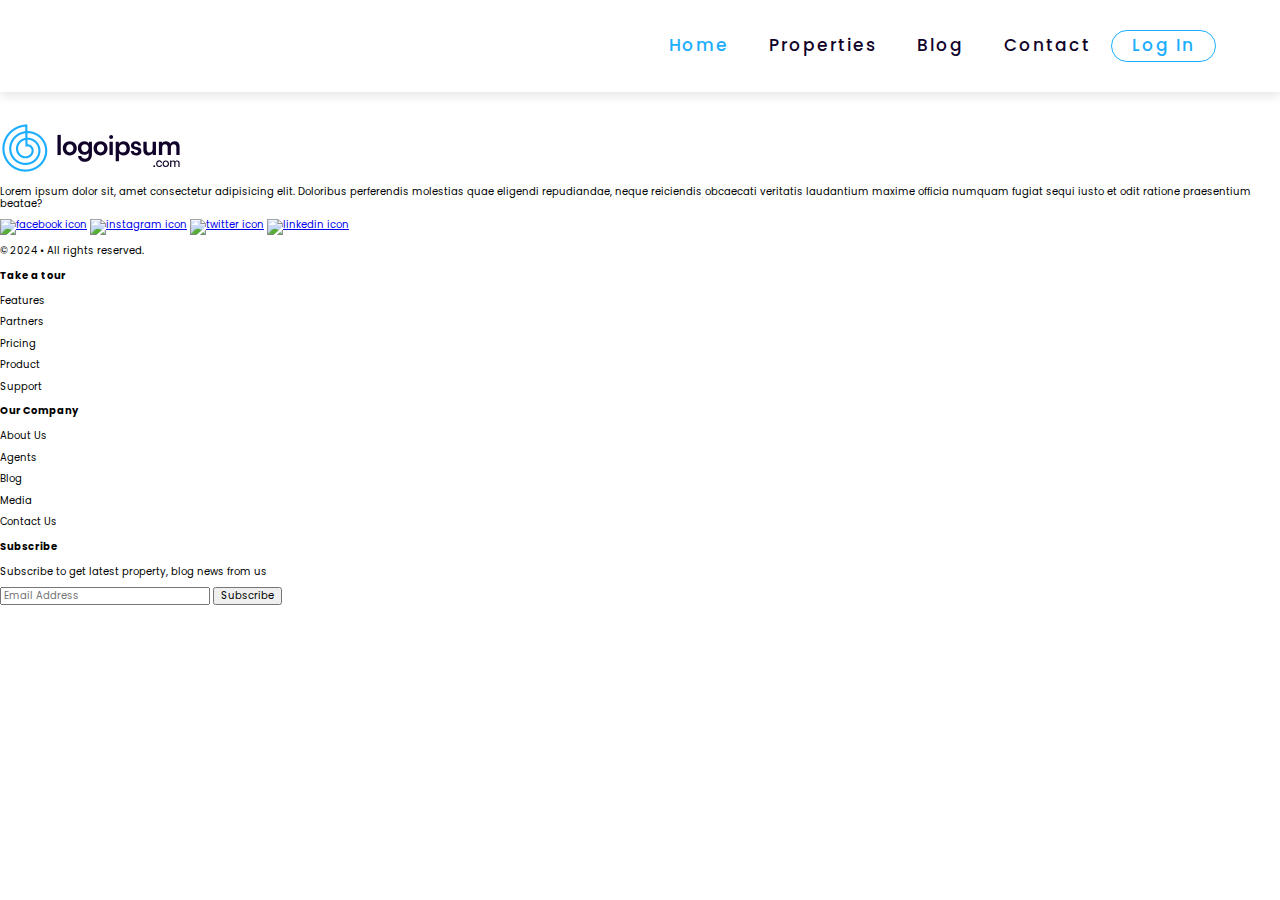
==== blog.html @ 816be2d3 "add blog.html & blog.css" ====
<!DOCTYPE html>
<html lang="en">
  <head>
    <meta charset="UTF-8" />
    <meta name="viewport" content="width=device-width, initial-scale=1.0" />
    <title>Home</title>
    <link rel="stylesheet" href="styles.css" />
    <link rel="stylesheet" href="normalize.css" />
  </head>

  <body>
    <header class="header-content">
      <div class="header-container">
        <div class="logo">
          <a href="home.html">
            <img src="images/home/logo.svg" alt="" class="logo-img" />
          </a>
        </div>
        <nav class="navbar">
          <a class="active">Home</a>
          <a href="properties.html">Properties</a>
          <a href="blog.html">Blog</a>
          <a href="contact.html">Contact</a>
          <a class="login" href="login.html">Log In</a>
        </nav>
      </div>
    </header>

    

    <footer>
      <div class="first-side">
        <img class="footer-logo" src="images/home/Logo.svg" alt="logo image" />
        <p>
          Lorem ipsum dolor sit, amet consectetur adipisicing elit. Doloribus
          perferendis molestias quae eligendi repudiandae, neque reiciendis
          obcaecati veritatis laudantium maxime officia numquam fugiat sequi
          iusto et odit ratione praesentium beatae?
        </p>
        <div class="social-icons">
          <a href="https://www.facebook.com"
            ><img src="images/home/Facebook - Original.png" alt="facebook icon"
          /></a>
          <a href="https://www.instagram.com"
            ><img
              src="images/home/Instagram - Original.png"
              alt="instagram icon"
          /></a>
          <a href="https://www.twitter.com"
            ><img src="images/home/Twitter - Original.png" alt="twitter icon"
          /></a>
          <a href="https://www.linkedin.com"
            ><img src="images/home/LinkedIn - Original.png" alt="linkedin icon"
          /></a>
        </div>
        <p class="copyright">&copy; 2024 &#8226; All rights reserved.</p>
      </div>

      <div class="column">
        <h4>Take a tour</h4>
        <p>Features</p>
        <p>Partners</p>
        <p>Pricing</p>
        <p>Product</p>
        <p>Support</p>
      </div>

      <div class="column">
        <h4>Our Company</h4>
        <p>About Us</p>
        <p>Agents</p>
        <p>Blog</p>
        <p>Media</p>
        <p>Contact Us</p>
      </div>

      <div class="right-side">
        <h4>Subscribe</h4>
        <p>Subscribe to get latest property, blog news from us</p>
        <form action="#">
          <div class="form-box">
            <input type="email" placeholder="Email Address" />
            <button type="submit">Subscribe</button>
          </div>
        </form>
      </div>
    </footer>
  </body>
</html>
---- styles.css ----
@import url('https://fonts.googleapis.com/css2?family=Roboto:ital,wght@0,100;0,300;0,400;0,500;0,700;0,900;1,100;1,300;1,400;1,500;1,700;1,900&display=swap');
@import url('https://fonts.googleapis.com/css2?family=Poppins:ital,wght@0,100;0,200;0,300;0,400;0,500;0,600;0,700;0,800;0,900;1,100;1,200;1,300;1,400;1,500;1,600;1,700;1,800;1,900&family=Roboto:ital,wght@0,100;0,300;0,400;0,500;0,700;0,900;1,100;1,300;1,400;1,500;1,700;1,900&display=swap');
@import url('https://fonts.googleapis.com/css2?family=Open+Sans:ital,wght@0,300..800;1,300..800&family=Poppins:ital,wght@0,100;0,200;0,300;0,400;0,500;0,600;0,700;0,800;0,900;1,100;1,200;1,300;1,400;1,500;1,600;1,700;1,800;1,900&family=Roboto:ital,wght@0,100;0,300;0,400;0,500;0,700;0,900;1,100;1,300;1,400;1,500;1,700;1,900&display=swap');

body {
  font-family: Poppins, 'Open sans', Roboto, sans-serif;
  font-size: 10px;
}

/* Header style */

header {
  padding: 20px 0;
  box-shadow: 0 4px 10px rgba(0, 0, 0, 0.1);
  margin-bottom: 3em;
}

.header-container {
  width: 90%;
  /* background-color: lightblue; */
  padding: 10px;
  margin: 0 auto;
  display: flex;
  justify-content: space-between;
  align-items: center;
}

.logo {
  /* background-color: lightblue; */
  display: inline;
}

/* .logo-img {
  width: 40%;
  margin-right: 10px;
}

.logo-name {
  font-size: 2.8em;
  font-weight: bold;
} */

header a {
  text-decoration: none;
  color: #110229;
  cursor: pointer;
  font-weight: 600;
  letter-spacing: 2px;
}

nav {
  display: flex;
  justify-content: space-between;
  align-items: center;
}

nav a {
  padding: 5px 20px;
  font-size: 1.7em;
  font-weight: 500;
}

.active {
  color: #1DAEFF;
}

.login {
  border: 1px solid #1DAEFF;
  border-radius: 25px;
  color:#1DAEFF;
}

.login:hover {
  background-color: #1DAEFF;
  color: white;
}


/* Hero section styling */

.hero {margin-bottom: 3em}

.background-img {
  position: relative;
  left: 10%;
  right: 10%;
  /* border: 1px solid black; */
}

.content {
  position: absolute;
  /* border: 1px solid blue; */
  top: 30%;
  left: 15%;
}

.text-content h1 {
  width: 70%;
  font-size: 5em;
  font-weight: bold;
  line-height: 1.4em;
  margin-bottom: 0.8em;
}

.text-content p {
  font-size: 2em;
  width: 50%;
  font-weight: 300;
  line-height: 1.6em;
  color: #585981;
  margin-bottom: 0.8em;
}

.btn-container {
  display: flex;
  gap: 2px;
}


.menu-item {
  padding: 7px 20px;
  font-size: 1.5em;
  font-weight: 500;
  background-color: unset;
  border: none; 
  border-top-left-radius: 15px;
  border-top-right-radius: 15px;
  color: #8F90A6;
  cursor: pointer;
}

.menu-item:hover {
  background-color: white;
  color: #110229;
}

.menu-item.active {
  background-color: #FFF;
  color: #110229;
}

.search-fields {
  display: flex;
  flex-direction: row;
  justify-content: space-between;
  gap: 2em;
  background-color: #FFF;
  opacity: 0.9;
  padding: 15px;
  border-top-right-radius: 20px;
  border-bottom-left-radius: 20px;
  border-bottom-right-radius: 20px;
  margin-bottom: 10px;
}

.search-item {
  display: flex;
  flex-direction: column;
  gap: 5px;
  color: black;
  font-weight: 600;
  border-right: 1px solid #DCDCEB
}

.search-item label{
  font-weight: 600;
  font-size: 1.4em;
}

#location, #property-type, #price-range {
  border: none;
  padding: 5px 10px;
  border-radius: 7px;
  background-color: unset;
  font-size: 1.4em
}

#location option, #property-type option, #price-range option{
  color: #8F90A6;
  background-color: white;
  font-weight: 500;
}

.search-btn {
  border: none;
  padding: 0;
  border-radius: 10px;
  cursor: pointer;
  margin-left: 8em;
}

/* Countries section styling */

.countries-sec {
  border: 1px solid;
  margin-bottom: 4em
}


h2 {
  font-size: 4em;
  font-weight: 600;
  text-align: center;
  border: 1px solid;
}

.countries {
  display: flex;
  gap: 3em;
  align-items: center;
  justify-content: center;
}

.country {
  position: relative;
}

/* .country img {
  position: relative;
} */

.country p {
  position: absolute;
  top: 8%;
  left: 40%;
  font-size: 2em;
  font-weight: 600;
}
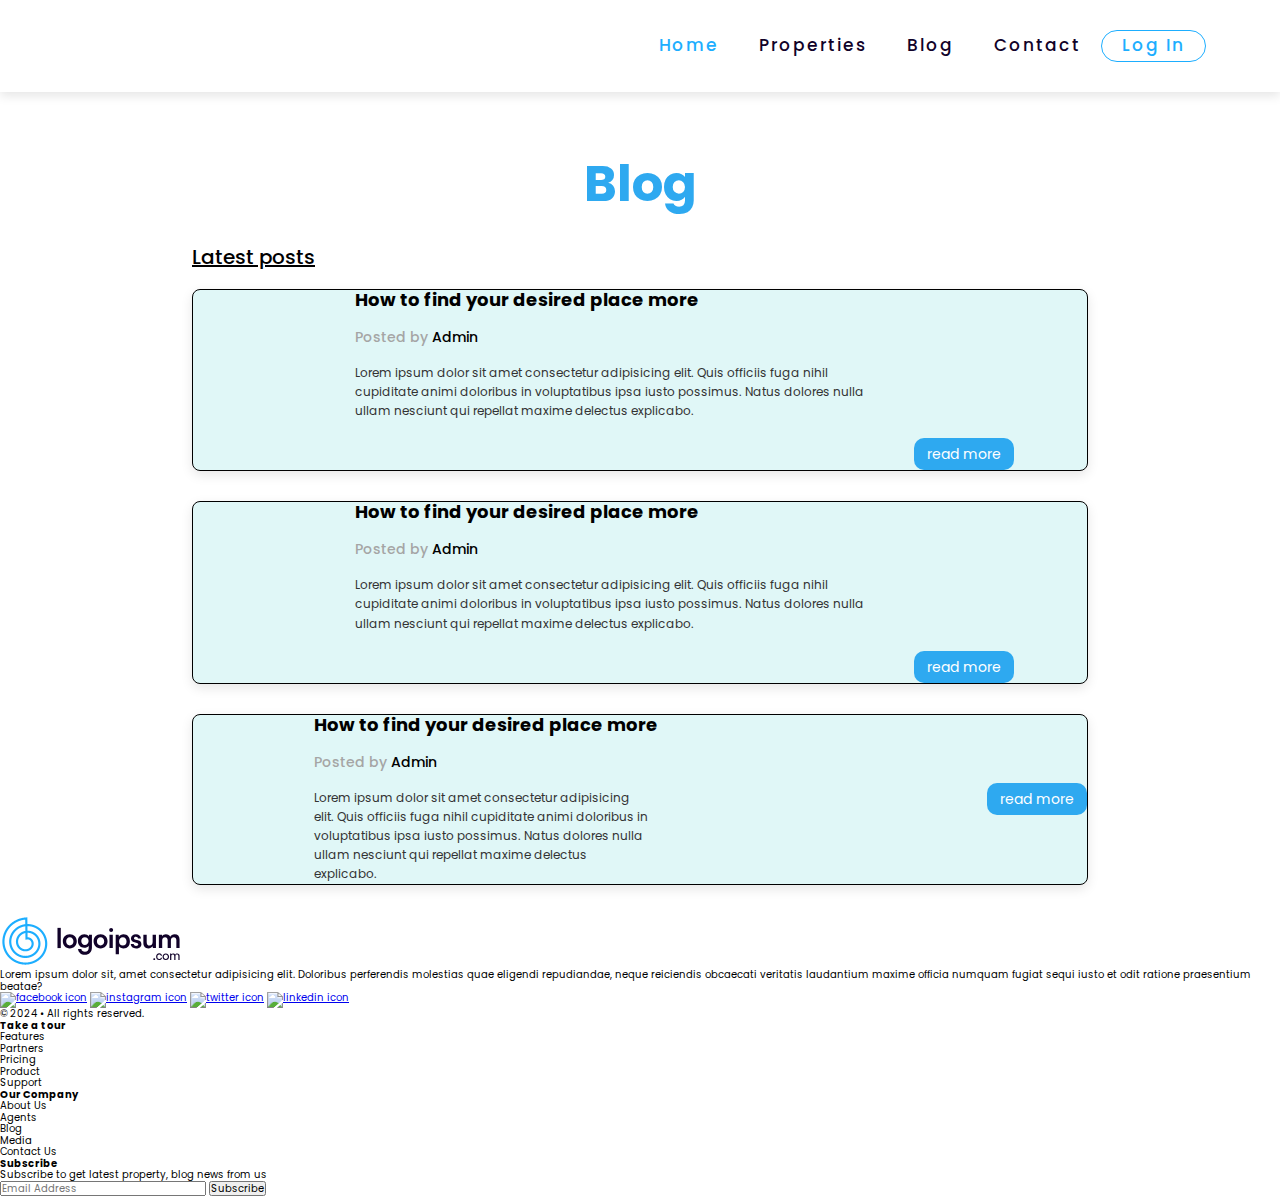
==== commit b6677088: "add blog page" ====
--- a/blog.html
+++ b/blog.html
@@ -3,9 +3,10 @@
   <head>
     <meta charset="UTF-8" />
     <meta name="viewport" content="width=device-width, initial-scale=1.0" />
-    <title>Home</title>
+    <title>Blog</title>
     <link rel="stylesheet" href="styles.css" />
     <link rel="stylesheet" href="normalize.css" />
+    <link rel="stylesheet" href="blog.css" />
   </head>
 
   <body>
@@ -26,7 +27,70 @@
       </div>
     </header>
 
-    
+    <main>
+      <section>
+        <h1>Blog</h1>
+        <div class="blog">
+          <p class="latest-posts">Latest posts</p>
+          <div class="blog-container">
+            <!-- <div class="img-container"> -->
+            <img class="blog-img" src="images/blog/blog1.png" alt="" />
+            <!-- </div> -->
+            <div class="blog-info">
+              <h4>How to find your desired place more</h4>
+              <p class="posted-by"><span>Posted by </span> Admin</p>
+              <p class="description">
+                Lorem ipsum dolor sit amet consectetur adipisicing elit. Quis
+                officiis fuga nihil cupiditate animi doloribus in voluptatibus
+                ipsa iusto possimus. Natus dolores nulla ullam nesciunt qui
+                repellat maxime delectus explicabo.
+              </p>
+              <div class="button">
+                <button>read more</button>
+              </div>
+            </div>
+          </div>
+
+          <div class="blog-container">
+            <!-- <div class="img-container"> -->
+            <img class="blog-img" src="images/blog/blog1.png" alt="" />
+            <!-- </div> -->
+            <div class="blog-info">
+              <h4>How to find your desired place more</h4>
+              <p class="posted-by"><span>Posted by </span> Admin</p>
+              <p class="description">
+                Lorem ipsum dolor sit amet consectetur adipisicing elit. Quis
+                officiis fuga nihil cupiditate animi doloribus in voluptatibus
+                ipsa iusto possimus. Natus dolores nulla ullam nesciunt qui
+                repellat maxime delectus explicabo.
+              </p>
+              <div class="button">
+                <button>read more</button>
+              </div>
+            </div>
+          </div>
+
+          <div class="blog-container">
+            <!-- <div class="img-container"> -->
+            <img class="blog-img" src="images/blog/blog1.png" alt="" />
+            <!-- </div> -->
+            <div class="blog-info">
+              <h4>How to find your desired place more</h4>
+              <p class="posted-by"><span>Posted by </span> Admin</p>
+              <p class="description">
+                Lorem ipsum dolor sit amet consectetur adipisicing elit. Quis
+                officiis fuga nihil cupiditate animi doloribus in voluptatibus
+                ipsa iusto possimus. Natus dolores nulla ullam nesciunt qui
+                repellat maxime delectus explicabo.
+              </p>
+            </div>
+            <div class="button">
+              <button>read more</button>
+            </div>
+          </div>
+        </div>
+      </section>
+    </main>
 
     <footer>
       <div class="first-side">
--- a/blog.css
+++ b/blog.css
@@ -0,0 +1,103 @@
+* {
+  margin: 0;
+  padding: 0;
+  box-sizing: border-box;
+}
+
+
+section {
+  display: flex;
+  flex-direction: column;
+  justify-content: center;
+  align-items: center;
+}
+
+.blog {
+  width: 70vw;
+}
+
+ h1 {
+  font-size: 5em;
+  text-align: center;
+  color: #2EA9F0;
+}
+
+.latest-posts {
+  font-size: 2em;
+  font-weight: 500;
+  margin-bottom: 1em;
+  text-decoration: underline;
+}
+
+.blog-container {
+  border: 1px solid;
+  border-radius: 8px;
+  display: flex;
+  justify-content: center;
+  align-items: center;
+  background-color: #e0f7f7;
+  box-shadow: 0 4px 12px rgba(0, 0, 0, 0.1);
+  margin-bottom: 3em;
+}
+
+/* .img-container {
+  width: 20%;
+  height: auto;
+  border: 1px solid red;
+  padding: 10px;
+} */
+
+.blog-container img {
+  width: 25%;
+  height: auto;
+  margin: 20px;
+  object-fit: cover
+}
+
+.blog-info {  
+  display: flex;
+  flex-direction: column;
+  justify-content: center;
+  align-items: start;
+  gap: 1.8em;
+  /* padding: 20px; */
+}
+
+.blog-info h4 {
+  font-size: 1.8em;
+}
+
+.posted-by {
+  font-size: 1.4em;
+  font-weight: 500;
+}
+
+.posted-by span {
+  color: #a5a5a5
+}
+
+.description {
+  width: 70%;
+  font-size: 1.2em;
+  font-weight: 400;
+  margin-right: 10px;
+  line-height: 1.6;
+  color: #333;
+}
+
+.button {
+  width: 90%;
+  display: flex;
+  justify-content: end;
+}
+
+.button button {
+  padding: 8px 13px;
+  font-size: 1.4em;
+  font-weight: 400;
+  background-color: #2EA9F0;
+  border: none;
+  border-radius: 10px;
+  color: white;
+  cursor: pointer
+}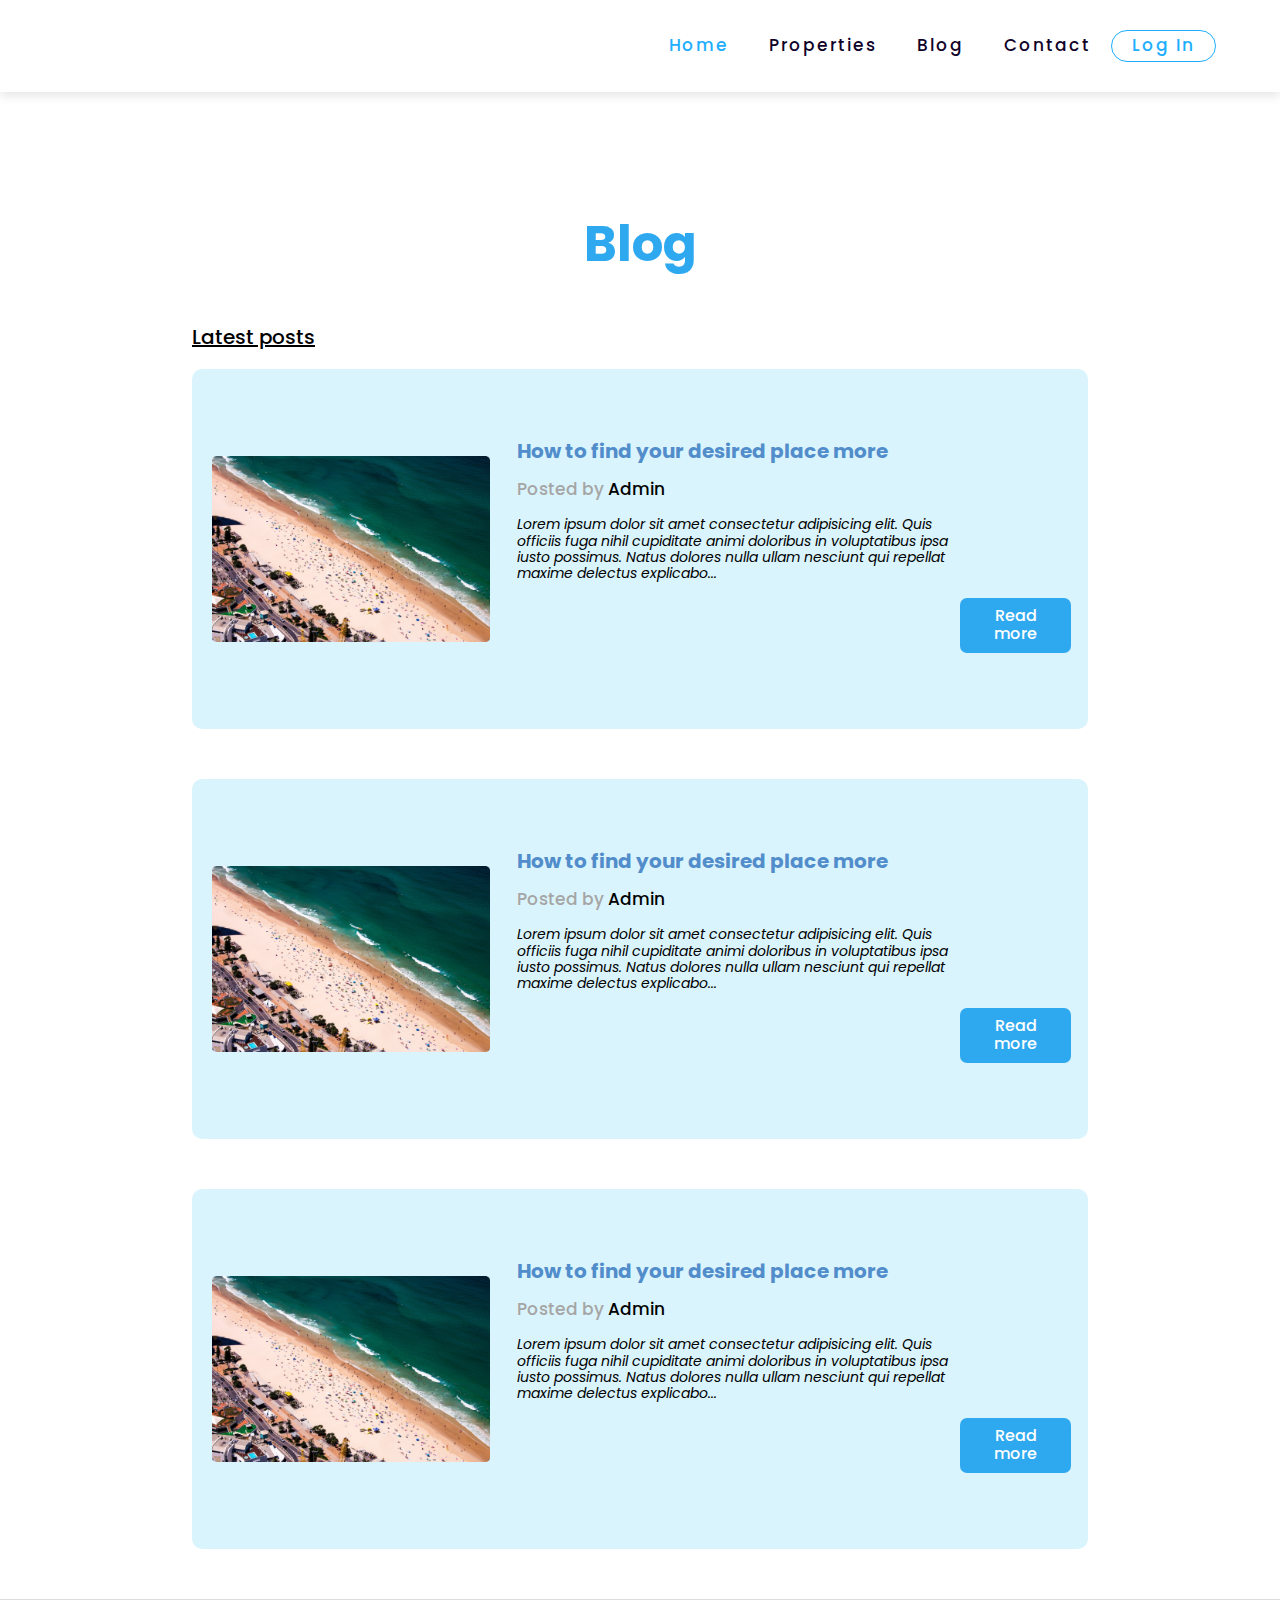
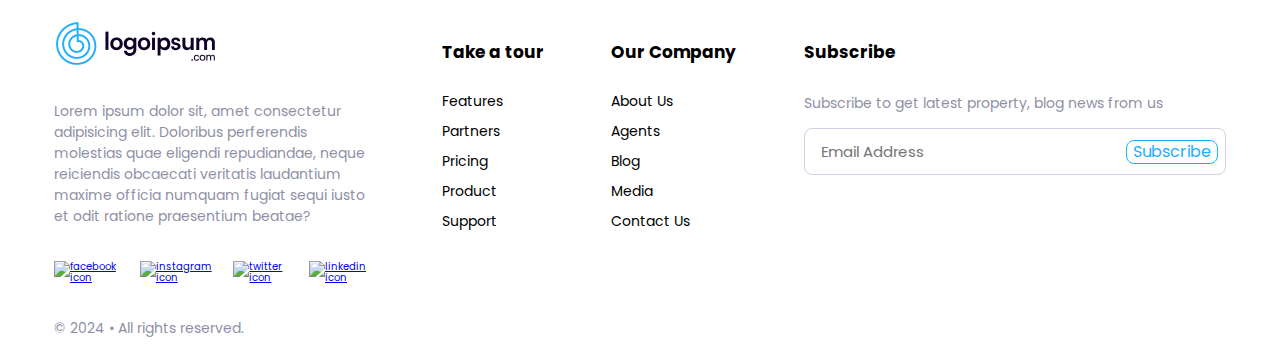
==== commit 58345468: "back" ====
--- a/blog.html
+++ b/blog.html
@@ -36,18 +36,16 @@
             <!-- <div class="img-container"> -->
             <img class="blog-img" src="images/blog/blog1.png" alt="" />
             <!-- </div> -->
-            <div class="blog-info">
-              <h4>How to find your desired place more</h4>
-              <p class="posted-by"><span>Posted by </span> Admin</p>
-              <p class="description">
+            <div class="blog-content">
+              <p class="blog-title">How to find your desired place more</p>
+              <p class="blog-author"><span>Posted by </span> Admin</p>
+              <p class="blog-description">
                 Lorem ipsum dolor sit amet consectetur adipisicing elit. Quis
                 officiis fuga nihil cupiditate animi doloribus in voluptatibus
                 ipsa iusto possimus. Natus dolores nulla ullam nesciunt qui
-                repellat maxime delectus explicabo.
+                repellat maxime delectus explicabo...
               </p>
-              <div class="button">
-                <button>read more</button>
-              </div>
+              <button>Read more</button>
             </div>
           </div>
 
@@ -55,18 +53,16 @@
             <!-- <div class="img-container"> -->
             <img class="blog-img" src="images/blog/blog1.png" alt="" />
             <!-- </div> -->
-            <div class="blog-info">
-              <h4>How to find your desired place more</h4>
-              <p class="posted-by"><span>Posted by </span> Admin</p>
-              <p class="description">
+            <div class="blog-content">
+              <p class="blog-title">How to find your desired place more</p>
+              <p class="blog-author"><span>Posted by </span> Admin</p>
+              <p class="blog-description">
                 Lorem ipsum dolor sit amet consectetur adipisicing elit. Quis
                 officiis fuga nihil cupiditate animi doloribus in voluptatibus
                 ipsa iusto possimus. Natus dolores nulla ullam nesciunt qui
-                repellat maxime delectus explicabo.
+                repellat maxime delectus explicabo...
               </p>
-              <div class="button">
-                <button>read more</button>
-              </div>
+              <button>Read more</button>
             </div>
           </div>
 
@@ -74,18 +70,16 @@
             <!-- <div class="img-container"> -->
             <img class="blog-img" src="images/blog/blog1.png" alt="" />
             <!-- </div> -->
-            <div class="blog-info">
-              <h4>How to find your desired place more</h4>
-              <p class="posted-by"><span>Posted by </span> Admin</p>
-              <p class="description">
+            <div class="blog-content">
+              <p class="blog-title">How to find your desired place more</p>
+              <p class="blog-author"><span>Posted by </span> Admin</p>
+              <p class="blog-description">
                 Lorem ipsum dolor sit amet consectetur adipisicing elit. Quis
                 officiis fuga nihil cupiditate animi doloribus in voluptatibus
                 ipsa iusto possimus. Natus dolores nulla ullam nesciunt qui
-                repellat maxime delectus explicabo.
+                repellat maxime delectus explicabo...
               </p>
-            </div>
-            <div class="button">
-              <button>read more</button>
+              <button>Read more</button>
             </div>
           </div>
         </div>
--- a/styles.css
+++ b/styles.css
@@ -12,7 +12,7 @@
 header {
   padding: 20px 0;
   box-shadow: 0 4px 10px rgba(0, 0, 0, 0.1);
-  margin-bottom: 3em;
+  margin-bottom: 10vh;
 }
 
 .header-container {
@@ -60,7 +60,7 @@
   font-weight: 500;
 }
 
-.active {
+.navbar .active {
   color: #1DAEFF;
 }
 
@@ -192,8 +192,8 @@
 /* Countries section styling */
 
 .countries-sec {
-  border: 1px solid;
-  margin-bottom: 4em
+  /* border: 1px solid; */
+  margin-bottom: 10vh;
 }
 
 
@@ -201,7 +201,7 @@
   font-size: 4em;
   font-weight: 600;
   text-align: center;
-  border: 1px solid;
+  /* border: 1px solid; */
 }
 
 .countries {
@@ -227,3 +227,242 @@
   font-weight: 600;
 }
 
+/* Recently add section styling */
+
+.recently-added {
+  /* border: 1px solid; */
+  display: flex;
+  flex-direction: column;
+  margin-left: 10%;
+  margin-right: 10%;
+
+  margin-bottom: 5em
+}
+
+.top {
+  display: inline-block;
+  border-bottom: 1px solid rgba(176, 166, 166, 0.2);
+}
+
+h3 {
+  display: inline-block;
+  font-size: 2.3em;
+  font-weight: 500;
+  margin-right: 45%;
+  /* background-color: lightblue; */
+}
+
+.top p {
+  display: inline-block;
+  /* background-color: lightcoral; */
+  margin-left: 22%;
+  font-size: 2em;
+  font-weight: 400;
+  color: #1DAEFF;
+  cursor: pointer;
+}
+
+.cards-container {
+  display: grid;
+  grid-template-columns: 1fr 1fr;
+}
+
+.card {
+  margin-left: 1em;
+  margin-top: 2em;
+  display: flex;
+  align-items: center;
+  background-color: white;
+  border: 1px solid #DCDCEB;
+  gap: 10px;
+  border-radius: 10px;
+  padding: 14px;
+  width: 30vw;
+}
+
+.card:hover {
+  border: 1px solid #1DAEFF;
+  box-shadow: 0 4px 8px rgba(0, 0, 0, 0.6);
+  cursor: pointer
+}
+
+
+.details {
+  flex-grow: 1;
+  padding-left: 15px;
+}
+
+.details h4 {
+  margin: 0;
+  font-size: 16px;
+  color: #333;
+  margin-bottom: 15px;
+}
+
+.details p {
+  margin: 5px 0;
+  font-size: 14px;
+  color: #666;
+  margin-bottom: 15px;
+}
+
+.price {
+  display: inline-block;
+  background-color: #1DAEFF;
+  color: white;
+  font-weight: bold;
+  padding: 7px 15px;
+  border-radius: 5px;
+  font-size: 16px;
+  margin-left: 15px;
+}
+
+.posted {
+  font-size: 12px;
+  color: #999;
+}
+
+/* Last section styling contact-us */
+
+.last-sec{
+  /* border: 1px solid; */
+  position: relative;
+  margin-bottom: 5em;
+}
+
+.background {
+  /* border: 1px solid red; */
+  position: relative;
+  width: 80vw;
+  height: auto;
+}
+
+.contact-content {
+  /* border: 1px solid green;  */
+  position: absolute;
+  top: 20%;
+  left: 15%;
+}
+
+.contact-content h2 {
+  width: 60%;
+  font-weight: 700;
+  margin-bottom: 1.2em;
+
+}
+
+.contact-content p {
+  width: 70%;
+  font-size: 2em;
+  width: 50%;
+  font-weight: 300;
+  line-height: 1.6em;
+  color: #585981;
+  margin-bottom: 0.8em;
+}
+
+.contact-us-btn {
+  border: none;
+  background-color: #1DAEFF;
+  color: white;
+  font-size: 1.5em;
+  font-weight: 500;
+  padding: 10px 20px;
+  border-radius: 10px;
+  letter-spacing: 3px;
+  cursor: pointer;
+}
+
+
+.building-image {
+  display: inline-block;
+  /* border: 1px solid;    */
+  position: absolute;
+  top: 0%;
+  right: 5%;
+}
+
+
+/* Footer Styling */
+
+footer {
+  height: 20vh;
+  padding: 20px;
+  display: flex;
+  justify-content: space-around;
+  align-items: start;
+  border-top: 1px solid rgb(220, 220, 220);
+}
+
+.first-side {
+  width: 25vw;
+  display: flex;
+  flex-direction: column;
+  gap: 2em;
+}
+
+.footer-logo {
+  width: 51%;
+}
+
+.first-side p{
+  font-size: 1.4em;
+  font-weight: 400;
+  color: #8F90A6;
+  line-height: 1.5em;
+}
+
+.social-icons {
+  display: flex;
+  gap: 1.7em
+}
+
+footer h4{
+  margin-bottom: 1.8em;
+  font-size: 1.7em;
+}
+
+.column p {
+  font-size: 1.4em;
+}
+
+.right-side p{
+  font-size: 1.4em;
+  font-weight: 400;
+  color: #8F90A6;
+  line-height: 1.5em;
+  width: 90%;
+}
+
+.form-box {
+  display: inline-block;
+  padding: 7px;
+  border-radius: 8px;
+  /* background-color: #ececec; */
+  /* box-shadow: 10px 10px 15px #c7c4c4; */
+  border: 1px solid #D0D0E3;
+}
+
+.form-box input {
+  font-size: 15px;
+  color: #000;
+  padding: 7px 9px;
+  border: none;
+  outline: none;
+  /* background-color: #ececec; */
+}
+
+.form-box button {
+  background-color: white;
+  border: 1px solid #1DAEFF;
+  color: #1DAEFF;
+  padding: 2px 6px;
+  font-size: 16px;
+  border-radius: 8px;
+  cursor: pointer;
+}
+
+.form-box button:hover {
+  background-color: #1DAEFF;
+  color: white;
+}--- a/blog.css
+++ b/blog.css
@@ -1,8 +1,8 @@
-* {
+/* * {
   margin: 0;
   padding: 0;
   box-sizing: border-box;
-}
+} */
 
 
 section {
@@ -30,74 +30,75 @@
 }
 
 .blog-container {
-  border: 1px solid;
-  border-radius: 8px;
+  width: 70vw;
+  height: 40vh;
+  background-color: #DAF4FD;
+  border-radius: 10px;
   display: flex;
-  justify-content: center;
+  /* justify-content: center; */
   align-items: center;
-  background-color: #e0f7f7;
-  box-shadow: 0 4px 12px rgba(0, 0, 0, 0.1);
-  margin-bottom: 3em;
+  margin-bottom: 5em;
+
 }
 
-/* .img-container {
-  width: 20%;
-  height: auto;
-  border: 1px solid red;
-  padding: 10px;
-} */
 
-.blog-container img {
-  width: 25%;
+.blog-img {
+  width: 31%;
   height: auto;
   margin: 20px;
   object-fit: cover
 }
 
-.blog-info {  
+.blog-content {  
   display: flex;
   flex-direction: column;
-  justify-content: center;
   align-items: start;
-  gap: 1.8em;
-  /* padding: 20px; */
+  gap: 1.7em;
+  margin-right: 10px;
+  padding: 7px;
 }
 
-.blog-info h4 {
-  font-size: 1.8em;
+.blog-title {
+  margin: 0;
+  font-size: 2em;
+  font-weight: 700;
+  color: #528DCB;
 }
 
-.posted-by {
-  font-size: 1.4em;
+.blog-author {
+  font-size: 1.7em;
   font-weight: 500;
+  margin: 0;
+  padding: 0;
 }
 
-.posted-by span {
+.blog-author span {
   color: #a5a5a5
 }
 
-.description {
-  width: 70%;
-  font-size: 1.2em;
+.blog-description {
+  width: 80%;
+  font-size: 1.4em;
   font-weight: 400;
-  margin-right: 10px;
-  line-height: 1.6;
-  color: #333;
+  font-style: italic;
+  margin: 0;
 }
 
-.button {
-  width: 90%;
-  display: flex;
-  justify-content: end;
+.blog-content button {
+  padding: 9px 13px;
+  border: none;
+  border-radius: 7px;
+  background-color: #2EA9F0;
+  font-size: 1.6em;
+  font-weight: 500;
+  color: white;
+  margin-left: 80%;
+  margin-bottom: 1%;
+  cursor: pointer;
 }
 
-.button button {
-  padding: 8px 13px;
-  font-size: 1.4em;
-  font-weight: 400;
-  background-color: #2EA9F0;
-  border: none;
-  border-radius: 10px;
-  color: white;
-  cursor: pointer
+.blog-content button:hover {
+  color: #2EA9F0;
+  background-color: white;
+  border: 1px solid #2EA9F0;
 }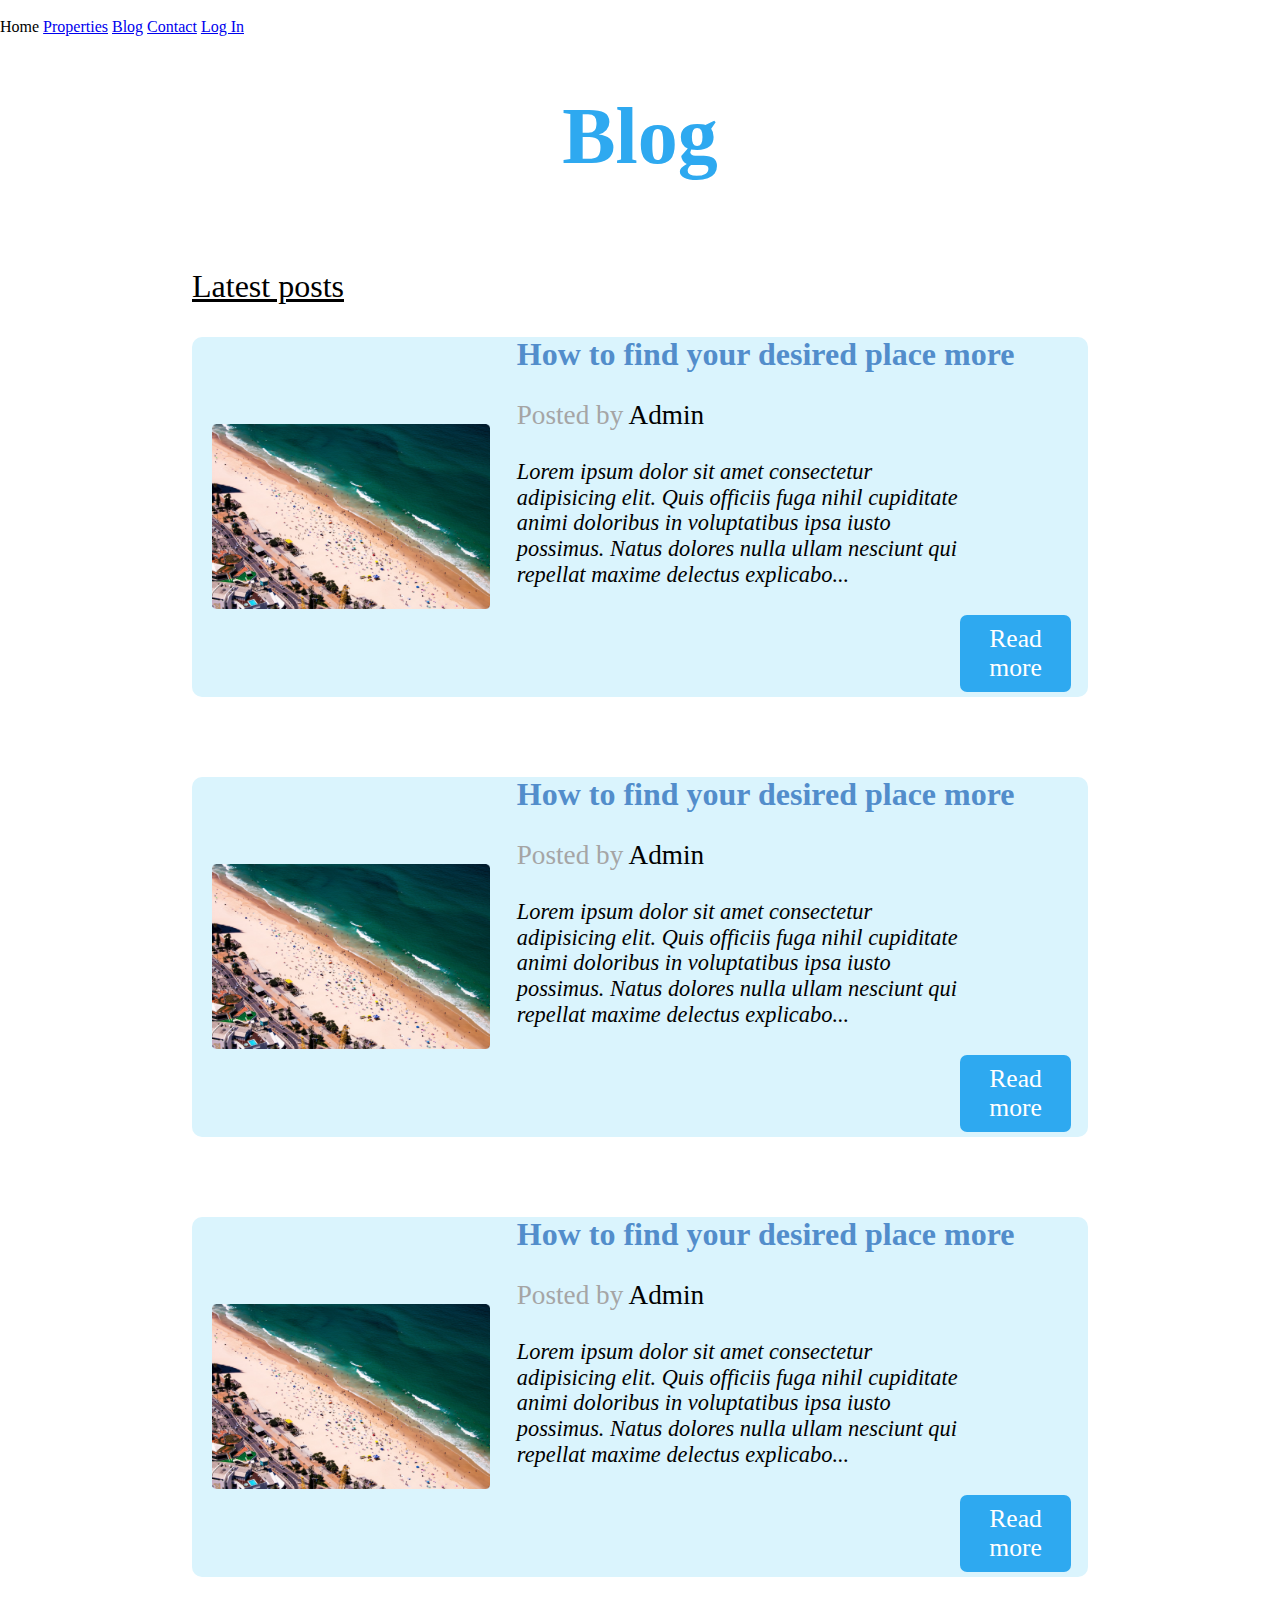
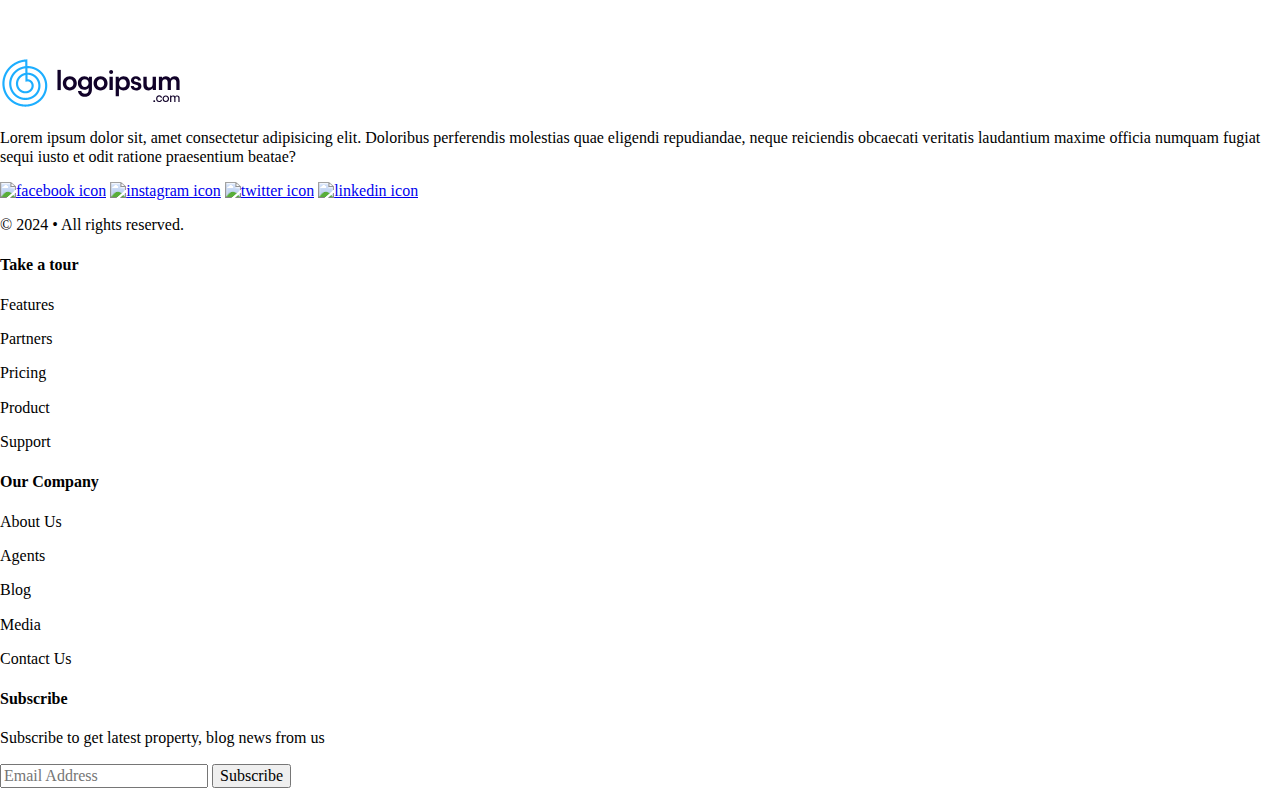
==== commit 65a8ac86: "orginize files" ====
--- a/blog.html
+++ b/blog.html
@@ -4,7 +4,7 @@
     <meta charset="UTF-8" />
     <meta name="viewport" content="width=device-width, initial-scale=1.0" />
     <title>Blog</title>
-    <link rel="stylesheet" href="styles.css" />
+    <link rel="stylesheet" href="global.css" />
     <link rel="stylesheet" href="normalize.css" />
     <link rel="stylesheet" href="blog.css" />
   </head>
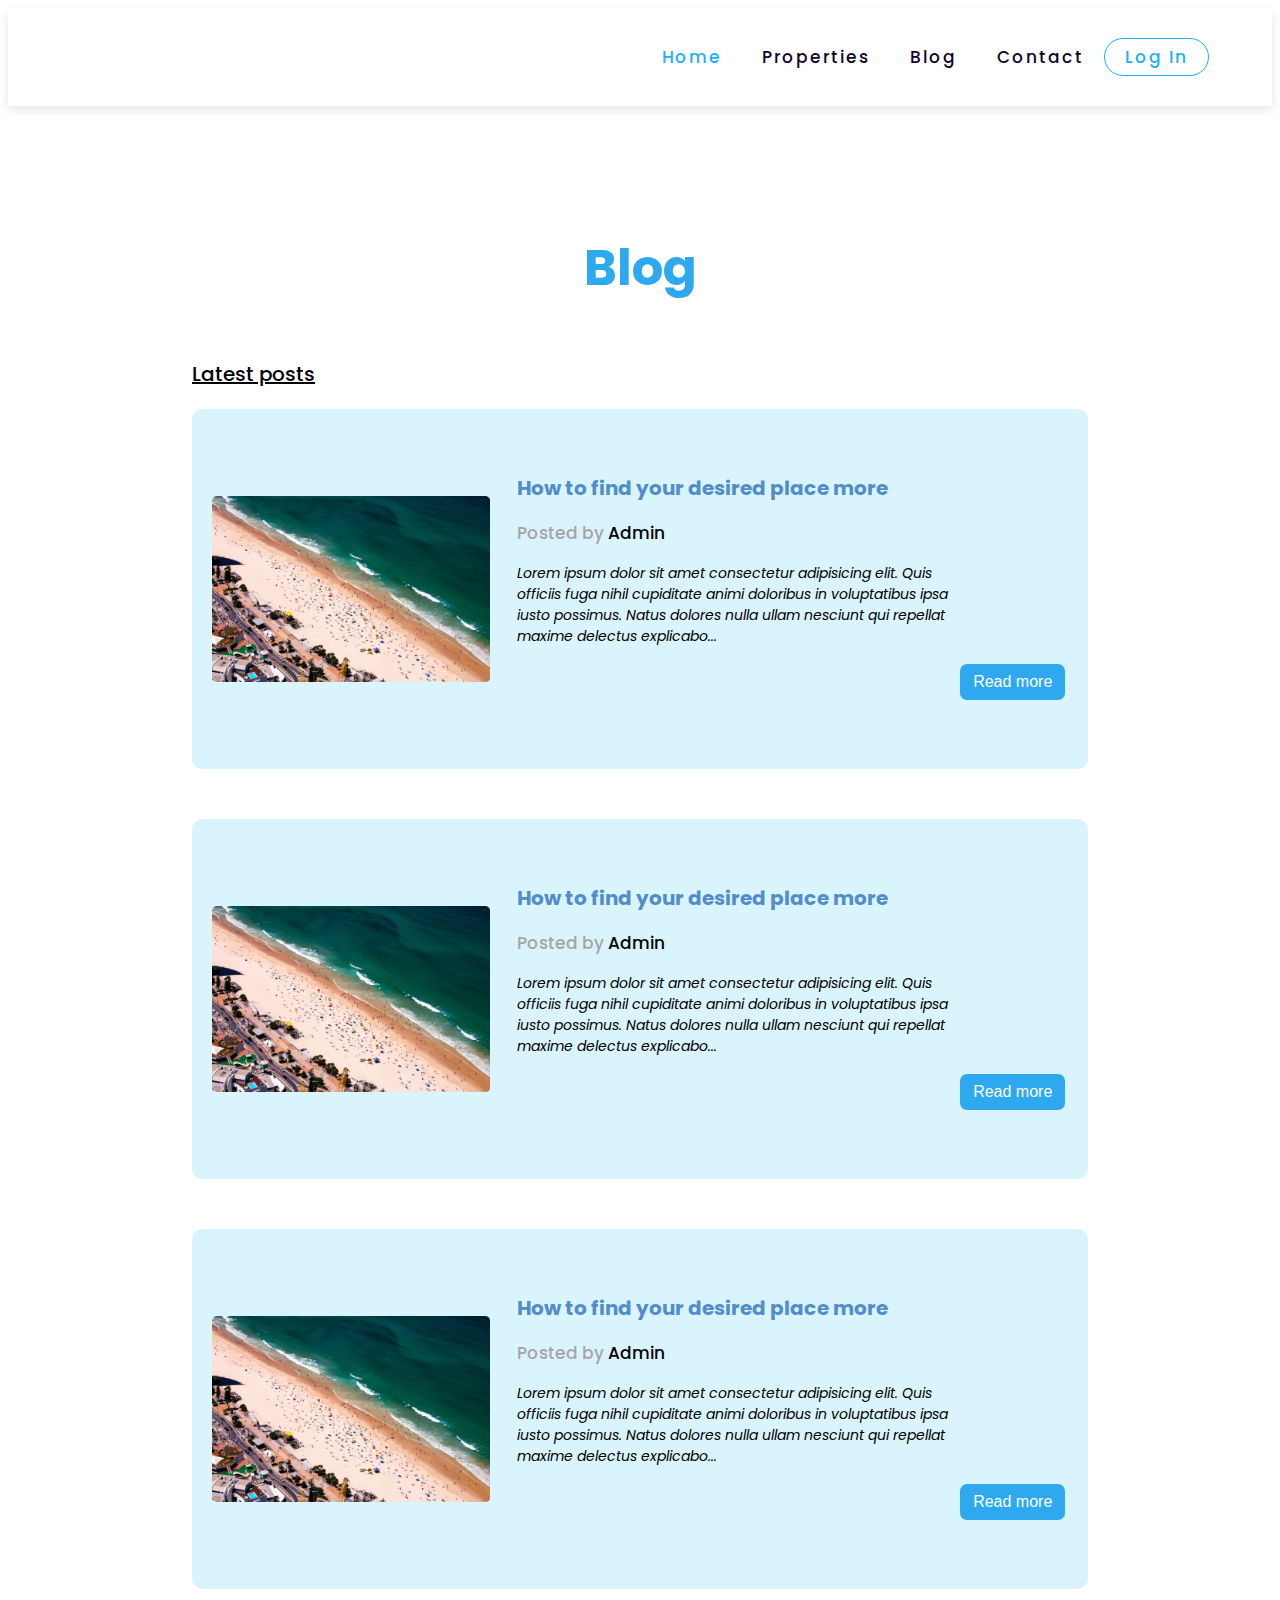
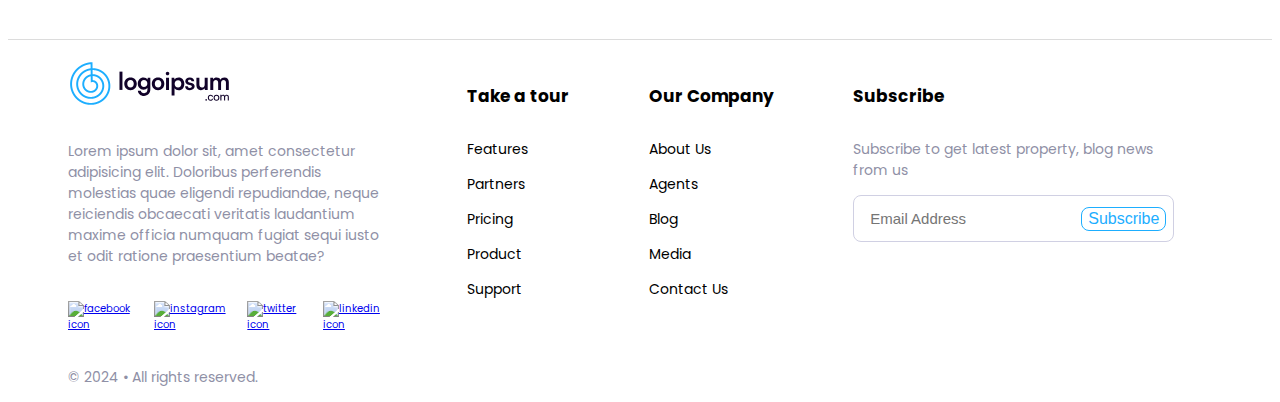
==== commit 9ed3a1ec: "modify paths of css filesf" ====
--- a/blog.html
+++ b/blog.html
@@ -4,16 +4,16 @@
     <meta charset="UTF-8" />
     <meta name="viewport" content="width=device-width, initial-scale=1.0" />
     <title>Blog</title>
-    <link rel="stylesheet" href="global.css" />
-    <link rel="stylesheet" href="normalize.css" />
-    <link rel="stylesheet" href="blog.css" />
+    <link rel="stylesheet" href="CSS/global.css">
+    <link rel="stylesheet" href="CSS/blog.css" />
+    <link rel="stylesheet" href="css/normalize.css">
   </head>
 
   <body>
     <header class="header-content">
       <div class="header-container">
         <div class="logo">
-          <a href="home.html">
+          <a href="index.html">
             <img src="images/home/logo.svg" alt="" class="logo-img" />
           </a>
         </div>
--- a/CSS/global.css
+++ b/CSS/global.css
@@ -0,0 +1,162 @@
+@import url('https://fonts.googleapis.com/css2?family=Roboto:ital,wght@0,100;0,300;0,400;0,500;0,700;0,900;1,100;1,300;1,400;1,500;1,700;1,900&display=swap');
+@import url('https://fonts.googleapis.com/css2?family=Poppins:ital,wght@0,100;0,200;0,300;0,400;0,500;0,600;0,700;0,800;0,900;1,100;1,200;1,300;1,400;1,500;1,600;1,700;1,800;1,900&family=Roboto:ital,wght@0,100;0,300;0,400;0,500;0,700;0,900;1,100;1,300;1,400;1,500;1,700;1,900&display=swap');
+@import url('https://fonts.googleapis.com/css2?family=Open+Sans:ital,wght@0,300..800;1,300..800&family=Poppins:ital,wght@0,100;0,200;0,300;0,400;0,500;0,600;0,700;0,800;0,900;1,100;1,200;1,300;1,400;1,500;1,600;1,700;1,800;1,900&family=Roboto:ital,wght@0,100;0,300;0,400;0,500;0,700;0,900;1,100;1,300;1,400;1,500;1,700;1,900&display=swap');
+
+
+body {
+  font-family: Poppins, 'Open sans', Roboto, sans-serif;
+  font-size: 10px;
+}
+
+/* Header style */
+
+header {
+  padding: 20px 0;
+  box-shadow: 0 4px 10px rgba(0, 0, 0, 0.1);
+  margin-bottom: 10vh;
+}
+
+.header-container {
+  width: 90%;
+  /* background-color: lightblue; */
+  padding: 10px;
+  margin: 0 auto;
+  display: flex;
+  justify-content: space-between;
+  align-items: center;
+}
+
+.logo {
+  /* background-color: lightblue; */
+  display: inline;
+}
+
+/* .logo-img {
+  width: 40%;
+  margin-right: 10px;
+}
+
+.logo-name {
+  font-size: 2.8em;
+  font-weight: bold;
+} */
+
+header a {
+  text-decoration: none;
+  color: #110229;
+  cursor: pointer;
+  font-weight: 600;
+  letter-spacing: 2px;
+}
+
+nav {
+  display: flex;
+  justify-content: space-between;
+  align-items: center;
+}
+
+nav a {
+  padding: 5px 20px;
+  font-size: 1.7em;
+  font-weight: 500;
+}
+
+.navbar .active {
+  color: #1DAEFF;
+}
+
+.login {
+  border: 1px solid #1DAEFF;
+  border-radius: 25px;
+  color:#1DAEFF;
+}
+
+.login:hover {
+  background-color: #1DAEFF;
+  color: white;
+}
+
+
+/* Footer Styling */
+
+footer {
+  height: 20vh;
+  padding: 20px;
+  display: flex;
+  justify-content: space-around;
+  align-items: start;
+  border-top: 1px solid rgb(220, 220, 220);
+}
+
+.first-side {
+  width: 25vw;
+  display: flex;
+  flex-direction: column;
+  gap: 2em;
+}
+
+.footer-logo {
+  width: 51%;
+}
+
+.first-side p{
+  font-size: 1.4em;
+  font-weight: 400;
+  color: #8F90A6;
+  line-height: 1.5em;
+}
+
+.social-icons {
+  display: flex;
+  gap: 1.7em
+}
+
+footer h4{
+  margin-bottom: 1.8em;
+  font-size: 1.7em;
+}
+
+.column p {
+  font-size: 1.4em;
+}
+
+.right-side p{
+  font-size: 1.4em;
+  font-weight: 400;
+  color: #8F90A6;
+  line-height: 1.5em;
+  width: 90%;
+}
+
+.form-box {
+  display: inline-block;
+  padding: 7px;
+  border-radius: 8px;
+  /* background-color: #ececec; */
+  /* box-shadow: 10px 10px 15px #c7c4c4; */
+  border: 1px solid #D0D0E3;
+}
+
+.form-box input {
+  font-size: 15px;
+  color: #000;
+  padding: 7px 9px;
+  border: none;
+  outline: none;
+  /* background-color: #ececec; */
+}
+
+.form-box button {
+  background-color: white;
+  border: 1px solid #1DAEFF;
+  color: #1DAEFF;
+  padding: 2px 6px;
+  font-size: 16px;
+  border-radius: 8px;
+  cursor: pointer;
+}
+
+.form-box button:hover {
+  background-color: #1DAEFF;
+  color: white;
+}--- a/CSS/blog.css
+++ b/CSS/blog.css
@@ -0,0 +1,104 @@
+/* * {
+  margin: 0;
+  padding: 0;
+  box-sizing: border-box;
+} */
+
+
+section {
+  display: flex;
+  flex-direction: column;
+  justify-content: center;
+  align-items: center;
+}
+
+.blog {
+  width: 70vw;
+}
+
+ h1 {
+  font-size: 5em;
+  text-align: center;
+  color: #2EA9F0;
+}
+
+.latest-posts {
+  font-size: 2em;
+  font-weight: 500;
+  margin-bottom: 1em;
+  text-decoration: underline;
+}
+
+.blog-container {
+  width: 70vw;
+  height: 40vh;
+  background-color: #DAF4FD;
+  border-radius: 10px;
+  display: flex;
+  /* justify-content: center; */
+  align-items: center;
+  margin-bottom: 5em;
+
+}
+
+
+.blog-img {
+  width: 31%;
+  height: auto;
+  margin: 20px;
+  object-fit: cover
+}
+
+.blog-content {  
+  display: flex;
+  flex-direction: column;
+  align-items: start;
+  gap: 1.7em;
+  margin-right: 10px;
+  padding: 7px;
+}
+
+.blog-title {
+  margin: 0;
+  font-size: 2em;
+  font-weight: 700;
+  color: #528DCB;
+}
+
+.blog-author {
+  font-size: 1.7em;
+  font-weight: 500;
+  margin: 0;
+  padding: 0;
+}
+
+.blog-author span {
+  color: #a5a5a5
+}
+
+.blog-description {
+  width: 80%;
+  font-size: 1.4em;
+  font-weight: 400;
+  font-style: italic;
+  margin: 0;
+}
+
+.blog-content button {
+  padding: 9px 13px;
+  border: none;
+  border-radius: 7px;
+  background-color: #2EA9F0;
+  font-size: 1.6em;
+  font-weight: 500;
+  color: white;
+  margin-left: 80%;
+  margin-bottom: 1%;
+  cursor: pointer;
+}
+
+.blog-content button:hover {
+  color: #2EA9F0;
+  background-color: white;
+  border: 1px solid #2EA9F0;
+}